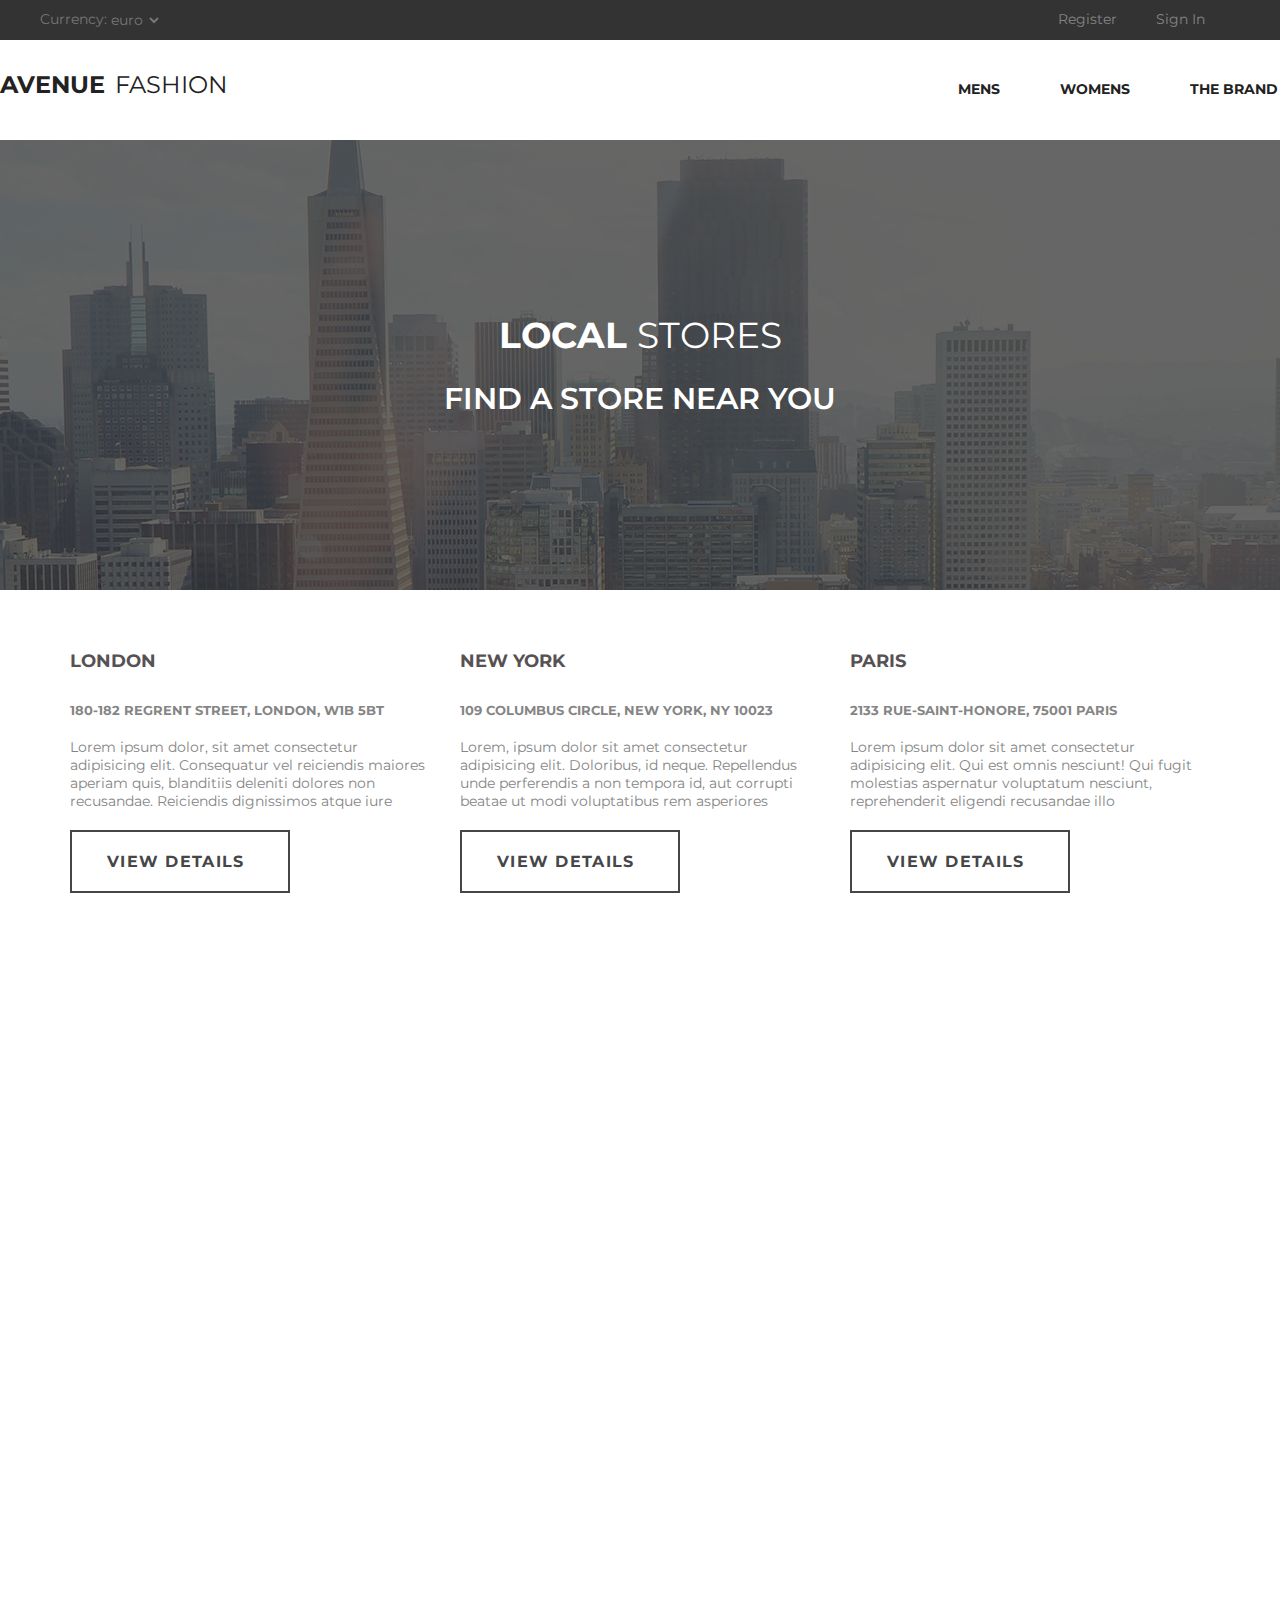
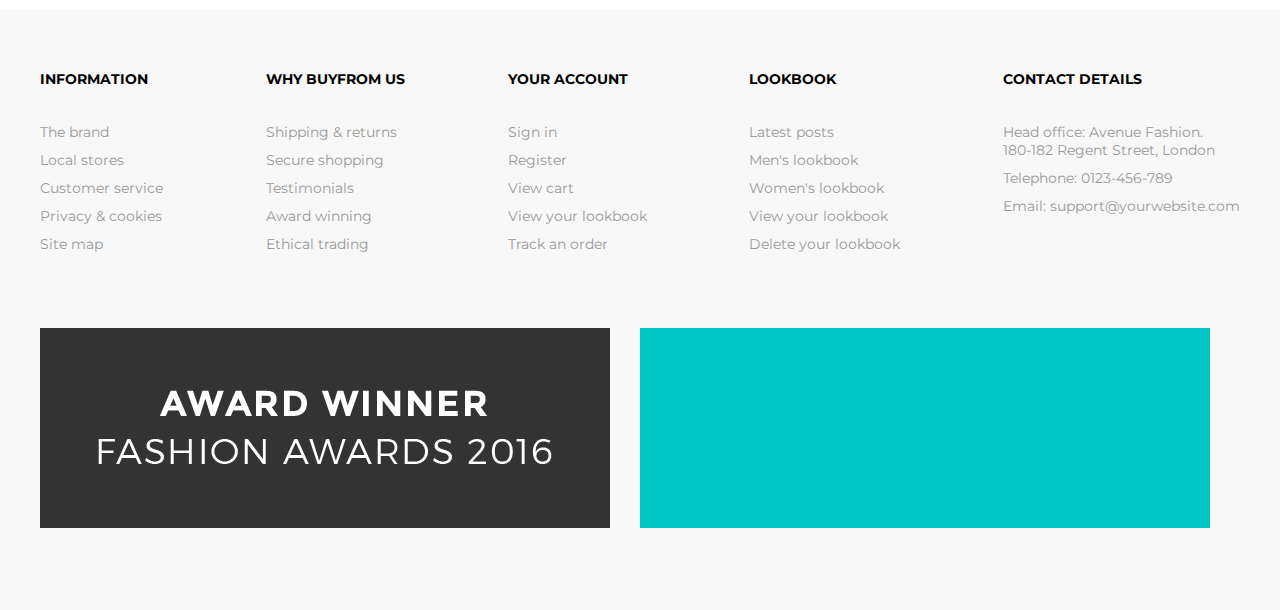
==== local store/index.html @ 42de2091 "Add files via upload" ====
<!DOCTYPE html>
<html lang="en">

<head>
    <meta charset="UTF-8">
    <meta name="viewport" content="width=device-width, initial-scale=1.0">
    <link rel="stylesheet" href="style.css">
    <link rel="stylesheet" href="../libs/css/all.min.css">
    <title>Document</title>
</head>

<body>
    <div class="supheader">
        <div class="supheader_wrapper">
            <div class="wallet_wrapper">
                <p>Currency:</p>
                <select name="wallet" id="">
                    <option value="dollar">dollar</option>
                    <option value="euro" selected>euro</option>
                    <option value="rub">russian ruble</option>
                </select>
            </div>
            <div class="register_wrapper">
                <a href="#">Register</a>
                <a href="#">Sign In</a>
                <div class="cart">
                </div>
            </div>
        </div>
    </div>
    <header class="header">
        <div class="header_container">
            <div class="logo">
                <a class="link_none"
                    href="file:///C:/Users/%D0%94%D0%B0%D0%BD%D0%B8%D0%BB/Desktop/online%20store/index.html">
                    <span>avenue</span>
                    <p>fashion</p>
                </a>
            </div>
            <nav class="nav_bar">
                <ul>
                    <li class="list_item">
                        <div class="nav_item"><a href="#">mens</a><i id="chevron" class="fas fa-chevron-down"></i>
                            <div id="hover_div" class="category_hover">
                                <div class="cols_wrapper">
                                    <div id="margin4col" class="col">
                                        <h3>casuals</h3>
                                        <ul>
                                            <li><a href="#">Jackets</a></li>
                                            <li><a href="#">Hoodies & Sweatshirts</a></li>
                                            <li><a href="#">Polo Shirts</a></li>
                                            <li><a href="#">Sportswear</a></li>
                                            <li><a href="#">Trousers & Chinos</a></li>
                                            <li><a href="#">T-Shirts</a></li>
                                        </ul>
                                    </div>
                                    <div class="col">
                                        <h3>formal</h3>
                                        <ul>
                                            <li><a href="">Jackets</a></li>
                                            <li><a href="">Shirts</a></li>
                                            <li><a href="">Suits</a></li>
                                            <li><a href="">Trousers</a></li>
                                        </ul>
                                    </div>
                                </div>
                                <div class="sale_banner">
                                    <p>autumn sale! <br>up to 50% off</p>
                                </div>
                            </div>
                        </div>
                    </li>
                    <li class="list_item">
                        <div class="nav_item"><a href="#">womens</a><i id="chevron" class="fas fa-chevron-down"></i>
                        </div>
                    </li>
                    <li class="list_item"><a href="file:///C:/Users/Данил/Desktop/online%20store/the%20brand/index.html">the brand</a></li>
                    <li class="list_item">
                        <div class="nav_item"><a href="file:///C:/Users/Данил/Desktop/online%20store/local%20store/index.html">local stores</a></div>
                    </li>
                    <li class="list_item">
                        <div class="nav_item"><a href="file:///C:/Users/Данил/Desktop/online%20store/lookbook/index.html">look book</a><i id="chevron" class="fas fa-chevron-down"></i>
                            <div id="lookbook_hover" class="category_hover">
                                <div class="cols_wrapper">
                                    <div id="margin4col" class="col">
                                        <h3>our lookbooks</h3>
                                        <ul>
                                            <li><a href="#">Latest Post (mixed)</a></li>
                                            <li><a href="#">Men's Lookbook</a></li>
                                            <li><a href="#">Women's Lookbook</a></li>
                                        </ul>
                                    </div>
                                    <div class="col">
                                        <h3>your lookbook</h3>
                                        <ul>
                                            <li><a href="">View and Edit</a></li>
                                            <li><a href="">Share</a></li>
                                            <li><a href="">Delete</a></li>
                                        </ul>
                                    </div>
                                </div>
                                <div class="sale_banner">
                                    <p>autumn sale! <br>up to 50% off</p>
                                </div>
                            </div>
                        </div>
                    </li>
                </ul>
            </nav>
        </div>
    </header>
    <section class="product_header">
        <div class="header_wrapper">
            <h2>local <span class="header_word">stores</span></h2>
            <p>find a store near you</p>
        </div>
    </section>
    <section class="main_map">
        <div class="store_selector">
            <div class="choose_store">
                <h2 class="store_city">london</h2>
                <p class="store_location">180-182 regrent street, london, w1b 5bt</p>
                <p class="about_store">Lorem ipsum dolor, sit amet consectetur adipisicing elit. Consequatur vel
                    reiciendis maiores aperiam quis, blanditiis deleniti dolores non recusandae. Reiciendis dignissimos
                    atque iure</p>
                <div onclick="londonBtn()" class="btn_selector">
                    <p class="btn_text">view details</p>
                </div>
            </div>
            <div class="choose_store">
                <h2 class="store_city">new york</h2>
                <p class="store_location">109 columbus circle, new york, ny 10023</p>
                <p class="about_store">Lorem, ipsum dolor sit amet consectetur adipisicing elit. Doloribus, id neque.
                    Repellendus unde perferendis a non tempora id, aut corrupti beatae ut modi voluptatibus rem
                    asperiores</p>
                <div onclick="newyorkBtn()" class="btn_selector">
                    <p class="btn_text">view details</p>
                </div>
            </div>
            <div class="choose_store">
                <h2 class="store_city">paris</h2>
                <p class="store_location">2133 rue-saint-honore, 75001 paris</p>
                <p class="about_store">Lorem ipsum dolor sit amet consectetur adipisicing elit. Qui est omnis nesciunt!
                    Qui fugit molestias aspernatur voluptatum nesciunt, reprehenderit eligendi recusandae illo</p>
                <div onclick="parisBtn()" class="btn_selector">
                    <p class="btn_text">view details</p>
                </div>
            </div>
        </div>
        <div class="map_wrapper">
            <div id="london" class="city_wrapper">
                <div class="map_part">
                    <p><iframe
                            src="https://www.google.com/maps/embed?pb=!1m18!1m12!1m3!1d2483.035414098604!2d-0.14215068422982183!3d51.51256627963594!2m3!1f0!2f0!3f0!3m2!1i1024!2i768!4f13.1!3m3!1m2!1s0x487604d576c6b99d%3A0x87c65093907cdfd8!2zMTgwLCAxODIgUmVnZW50IFN0LCBTb2hvLCBMb25kb24gVzFCIDVUTiwg0JLQtdC70LjQutC-0LHRgNC40YLQsNC90LjRjw!5e0!3m2!1sru!2sua!4v1598615468527!5m2!1sru!2sua"
                            width="100%" height="530" frameborder="0" style="border:0;" allowfullscreen=""
                            aria-hidden="false" tabindex="0"></iframe></p>
                </div>
                <div class="info_part">
                    <h2 class="store_city">london</h2>
                    <p class="store_location">180-182 regrent street, london, w1b 5bt</p>
                    <p class="about_store">Lorem ipsum dolor, sit amet consectetur adipisicing elit. Consequatur vel
                        reiciendis maiores aperiam quis, blanditiis deleniti dolores non recusandae. Reiciendis
                        dignissimos atque iure</p>
                    <div class="li_wrapper">
                        <i class="fas fa-map-marker-alt"></i>
                        <p id="location_transform" class="info_location">180-182 regrent street, london, w1b 5bt</p>
                    </div>
                    <div class="li_wrapper">
                        <i class="fas fa-phone-alt"></i>
                        <a href="tel:0123-456-789">Telephone: 0123-456-789</a>
                    </div>
                    <div class="li_wrapper">
                        <i class="fas fa-link"></i>
                        <a href="#">www.yourwebsite.com</a>
                    </div>
                    <div class="li_wrapper">
                        <i class="far fa-envelope"></i>
                        <a href="mailto:support@yourwebsite.com">Email: support@yourwebsite.com</a>
                    </div>
                    <div class="li_wrapper">
                        <i class="far fa-clock"></i>
                        <p>Monday - Friday: 9am to 6pm Saturday: 10am to 6pm Sunday: 10am to 2pm</p>
                    </div>
                    <div class="social_media_wrapper">
                        <a href="https://facebook.com/"><i class="fab fa-facebook-f"></i></a>
                        <a href="https://twitter.com/?lang=ru"><i class="fab fa-twitter"></i></a>
                        <a href="https://www.instagram.com/"><i class="fab fa-instagram"></i></a>
                        <a href="https://www.pinterest.com/"><i class="fab fa-pinterest"></i></a>
                    </div>
                </div>
            </div>
            <div id="newyork" class="city_wrapper">
                <div class="map_part">
                    <p><iframe
                            src="https://www.google.com/maps/embed?pb=!1m18!1m12!1m3!1d3021.714833325958!2d-73.98444318459332!3d40.76829637932581!2m3!1f0!2f0!3f0!3m2!1i1024!2i768!4f13.1!3m3!1m2!1s0x89c258f63cf10429%3A0x21ea18a2c52e7ca7!2zMTA5IENvbHVtYnVzIENpciwgTmV3IFlvcmssIE5ZIDEwMDE5LCDQodCo0JA!5e0!3m2!1sru!2sua!4v1598618030978!5m2!1sru!2sua"
                            width="100%" height="530" frameborder="0" style="border:0;" allowfullscreen=""
                            aria-hidden="false" tabindex="0"></iframe></p>
                </div>
                <div class="info_part">
                    <h2 class="store_city">new york</h2>
                    <p class="store_location">109 columbus circle, new york, ny 10023</p>
                    <p class="about_store">Lorem ipsum dolor, sit amet consectetur adipisicing elit. Consequatur vel
                        reiciendis maiores aperiam quis, blanditiis deleniti dolores non recusandae. Reiciendis
                        dignissimos atque iure</p>
                    <div class="li_wrapper">
                        <i class="fas fa-map-marker-alt"></i>
                        <p id="location_transform" class="info_location">109 columbus circle, new york, ny 10023</p>
                    </div>
                    <div class="li_wrapper">
                        <i class="fas fa-phone-alt"></i>
                        <a href="tel:0123-456-789">Telephone: 0123-456-789</a>
                    </div>
                    <div class="li_wrapper">
                        <i class="fas fa-link"></i>
                        <a href="#">www.yourwebsite.com</a>
                    </div>
                    <div class="li_wrapper">
                        <i class="far fa-envelope"></i>
                        <a href="mailto:support@yourwebsite.com">Email: support@yourwebsite.com</a>
                    </div>
                    <div class="li_wrapper">
                        <i class="far fa-clock"></i>
                        <p>Monday - Friday: 9am to 6pm Saturday: 10am to 6pm Sunday: 10am to 2pm</p>
                    </div>
                    <div class="social_media_wrapper">
                        <a href="https://facebook.com/"><i class="fab fa-facebook-f"></i></a>
                        <a href="https://twitter.com/?lang=ru"><i class="fab fa-twitter"></i></a>
                        <a href="https://www.instagram.com/"><i class="fab fa-instagram"></i></a>
                        <a href="https://www.pinterest.com/"><i class="fab fa-pinterest"></i></a>
                    </div>
                </div>
            </div>
            <div id="paris" class="city_wrapper">
                <div class="map_part">
                    <p><iframe
                            src="https://www.google.com/maps/embed?pb=!1m18!1m12!1m3!1d2624.6961263278786!2d2.3316908156746017!3d48.864004679288!2m3!1f0!2f0!3f0!3m2!1i1024!2i768!4f13.1!3m3!1m2!1s0x47e66e257ab8a9d9%3A0x60ac8c5b948a55ef!2zUnVlIFNhaW50LUhvbm9yw6ksIFBhcmlzLCDQpNGA0LDQvdGG0LjRjw!5e0!3m2!1sru!2sua!4v1598617977160!5m2!1sru!2sua"
                            width="100%" height="530" frameborder="0" style="border:0;" allowfullscreen=""
                            aria-hidden="false" tabindex="0"></iframe></p>
                </div>
                <div class="info_part">
                    <h2 class="store_city">paris</h2>
                    <p class="store_location">2133 rue-saint-honore, 75001 paris</p>
                    <p class="about_store">Lorem ipsum dolor, sit amet consectetur adipisicing elit. Consequatur vel
                        reiciendis maiores aperiam quis, blanditiis deleniti dolores non recusandae. Reiciendis
                        dignissimos atque iure</p>
                    <div class="li_wrapper">
                        <i class="fas fa-map-marker-alt"></i>
                        <p id="location_transform" class="info_location">2133 rue-saint-honore, 75001 paris</p>
                    </div>
                    <div class="li_wrapper">
                        <i class="fas fa-phone-alt"></i>
                        <a href="tel:0123-456-789">Telephone: 0123-456-789</a>
                    </div>
                    <div class="li_wrapper">
                        <i class="fas fa-link"></i>
                        <a href="#">www.yourwebsite.com</a>
                    </div>
                    <div class="li_wrapper">
                        <i class="far fa-envelope"></i>
                        <a href="mailto:support@yourwebsite.com">Email: support@yourwebsite.com</a>
                    </div>
                    <div class="li_wrapper">
                        <i class="far fa-clock"></i>
                        <p>Monday - Friday: 9am to 6pm Saturday: 10am to 6pm Sunday: 10am to 2pm</p>
                    </div>
                    <div class="social_media_wrapper">
                        <a href="https://facebook.com/"><i class="fab fa-facebook-f"></i></a>
                        <a href="https://twitter.com/?lang=ru"><i class="fab fa-twitter"></i></a>
                        <a href="https://www.instagram.com/"><i class="fab fa-instagram"></i></a>
                        <a href="https://www.pinterest.com/"><i class="fab fa-pinterest"></i></a>
                    </div>
                </div>
            </div>
        </div>
    </section>
    <footer class="footer">
        <div class="footer_container">
            <div class="footer_top">
                <div class="col">
                    <h3>information</h3>
                    <ul>
                        <li><a href="#">The brand</a></li>
                        <li><a href="#">Local stores</a></li>
                        <li><a href="#">Customer service</a></li>
                        <li><a href="#">Privacy & cookies</a></li>
                        <li><a href="#">Site map</a></li>
                    </ul>
                </div>
                <div class="col">
                    <h3>why buyfrom us</h3>
                    <ul>
                        <li><a href="#">Shipping & returns</a></li>
                        <li><a href="#">Secure shopping</a></li>
                        <li><a href="#">Testimonials</a></li>
                        <li><a href="#">Award winning</a></li>
                        <li><a href="#">Ethical trading</a></li>
                    </ul>
                </div>
                <div class="col">
                    <h3>your account</h3>
                    <ul>
                        <li><a href="#">Sign in</a></li>
                        <li><a href="#">Register</a></li>
                        <li><a href="#">View cart</a></li>
                        <li><a href="#">View your lookbook</a></li>
                        <li><a href="#">Track an order</a></li>
                    </ul>
                </div>
                <div class="col">
                    <h3>lookbook</h3>
                    <ul>
                        <li><a href="#">Latest posts</a></li>
                        <li><a href="#">Men's lookbook</a></li>
                        <li><a href="#">Women's lookbook</a></li>
                        <li><a href="#">View your lookbook</a></li>
                        <li><a href="#">Delete your lookbook</a></li>
                    </ul>
                </div>
                <div class="col">
                    <h3>contact details</h3>
                    <ul>
                        <li><a
                                href="https://www.google.com/maps/place/180+Regent+St,+Soho,+London+W1B+5TJ,+%D0%92%D0%B5%D0%BB%D0%B8%D0%BA%D0%BE%D0%B1%D1%80%D0%B8%D1%82%D0%B0%D0%BD%D0%B8%D1%8F/@51.5124696,-0.1420052,17z/data=!3m1!4b1!4m5!3m4!1s0x487604d5767c9015:0x1cf0ab0381c7fd45!8m2!3d51.5124696!4d-0.1398165">Head
                                office: Avenue Fashion. <br>180-182 Regent Street, London</a></li>
                        <li><a href="tel:0123-456-789">Telephone: 0123-456-789</a></li>
                        <li><a href="mailto:support@yourwebsite.com">Email: support@yourwebsite.com</a></li>
                    </ul>
                </div>
            </div>
            <div class="footer_bottom">
                <img src="../img/footer/award.png" alt="">
                <div class="social_media">
                    <div class="social_inner">
                        <a href="https://facebook.com/"><i class="fab fa-facebook-f"></i></a>
                        <a href="https://twitter.com/?lang=ru"><i class="fab fa-twitter"></i></a>
                        <a href="https://www.instagram.com/"><i class="fab fa-instagram"></i></a>
                        <a href="https://www.pinterest.com/"><i class="fab fa-pinterest"></i></a>
                    </div>
                </div>
            </div>
        </div>
    </footer>
    <script src="selector.js" > </script>
</body>

</html>
---- local store/style.css ----
@import url('https://stackpath.bootstrapcdn.com/font-awesome/4.7.0/css/font-awesome.min.css');
@import url('https://fonts.googleapis.com/css2?family=Montserrat:wght@100;300;400;600;700;900&display=swap');
*{
    box-sizing: border-box;
    margin: 0;
    font-family: 'Montserrat', sans-serif;
    font-size: 14px;

}
/*SUPHEADER*/
.supheader{
    background-color:#333333;
    color: #777777;
    height: 40px;
    padding-top: 10px;
    font-size: 13px;
}
.supheader_wrapper{
    width: 1200px;
    margin: 0 auto;
    display: flex;
    justify-content: space-between;
}
.wallet_wrapper{
    display: flex;
}
select{
    border: 0;
    width: 55px;
    background-color:#333333 ;
    color: #777777;
}
.register_wrapper a{
    text-decoration: none;
    color: #858585;
    margin-right: 35px;
    transition: color ease-in 0.2s;
}
.register_wrapper a:hover, .register_wrapper a:focus, .register_wrapper a:active{
    color: #00c8c8;
}
/*HEADER*/
.header{
    height: 100px;
}
.header_container{
    width: 1600px;
    position: relative;
    margin: 0 auto;
    padding-top: 30px;
    display: flex;
    justify-content: space-between;
}
.link_none{
    text-decoration: none;
    color: #222222;
    display: flex;
}   
.logo{
    display: flex;
    text-transform: uppercase;
}
.logo span{
    font-size: 24px;
    font-weight: 700;
}
.logo p{
    font-size: 24px;
    margin-left: 10px;
    font-weight: 400;
}
.list_item{
    list-style-type: none;
    text-transform: uppercase;
    margin-left: 60px;
    margin-top: 10px;
}
.nav_bar a{
    text-decoration: none;
    font-weight: 700;
    color: #222222;
    transition: color .2s ease-in;
    margin-bottom: 5px;
}
.nav_bar ul{
    display: flex;
}
.nav_bar a:hover, .nav_bar a:active, .nav_bar a:focus{
    color: #00c8c8;
}
.nav_bar a:focus ~ #chevron{
    color: #00c8c8;
}
.nav_bar a:hover ~ #chevron{
    color: #00c8c8;
}
.nav_bar a:hover ~.category_hover{
    opacity: 1;
}
.nav_bar a:focus ~.category_hover{
    opacity: 1;
}

.nav_item{
    display: flex;
    flex-direction: column;
}
.nav_item i{
    transition: color .2s ease-in;
}
.category_hover{
    opacity: 0;
    position: absolute;
    width: 460px;
    height: 530px;
    background: #f8f8f8;
    top: 80px;
    right: 200px;
    transition: all .2s ease-in;
    -webkit-box-shadow: 0px 21px 39px -4px rgba(0,0,0,0.63);
    -moz-box-shadow: 0px 21px 39px -4px rgba(0,0,0,0.63);
    box-shadow: 0px 21px 39px -4px rgba(0,0,0,0.63);
}
.category_hover a{
    font-size: 14px;
    text-transform: none;
    font-weight: 400;
}
.category_hover ul{
    display: block;
}
.category_hover li{
    margin-left: 0;
}

.cols_wrapper{
    display: flex;  
}
.category_hover .col{
    margin-top: 30px;
    margin-bottom: 55px;
}
#margin4col{
    margin-left: 30px;
    margin-right: 80px;
}
.sale_banner{
    text-align: center;
    color: #ffff;
    width: 400px;
    height: 200px;
    background-color: #333333;
    margin-left: 30px;
}
.sale_banner p{
    font-size: 36px;
    font-weight: 600;
    text-transform: uppercase;
    padding-top: 55px;
}
#lookbook_hover{
    height: 450px;
    right: 20px;
}
/*PRODUCT HEADER*/
.product_header{
    height: 450px;
    background: url(../img/bg/product_header.png) center, no-repeat;
    background-size: cover;
    text-align: center;
}
.header_wrapper{
    padding-top: 150px;
}
.header_wrapper h2{
    font-size: 36px;
    text-transform: uppercase;
    color: #fff;
    line-height: 2.5;
}
.header_word{
    font-size: 36px;
    font-weight: 400;
    text-transform: uppercase;
}
.header_wrapper p{
    font-size: 30px;
    text-transform: uppercase;
    color: #fff;
    font-weight: 600;
}
.selected_product{
    font-size: 30px;
    color: #00c8c8;
}
/*MAIN MAP*/
.main_map{
    height: 1020px;
}
.store_selector{
    width: 1170px;
    margin: 0 auto;
    display: flex;
}
.choose_store{
    width: 370px;
    height: 305px;
    margin-left: 15px;
    margin-right: 15px;
    color: #858585;
}
.store_city{
    margin-top: 60px;
    margin-bottom: 30px;
    font-size: 18px;
    color: #575153;
    text-transform: uppercase;
}
.store_location{
    margin-bottom: 20px;
    text-transform: uppercase;
    font-weight: 700;
    font-size: 13px;
}
.about_store{
    margin-bottom: 20px;
}
.btn_selector{
    border: 2px solid #454647;
    width: 220px;
    cursor: pointer;
    transition: all .2s ease-in;
}
.btn_text{
    font-size: 16px;
    text-transform: uppercase;
    letter-spacing: 0.08em;
    font-weight: 700;
    padding: 20px 35px;
    color: #454647;
    transition: all .2s ease-in;
}
.btn_selector:hover{
    border: 2px solid #00c8c8;
    background: #00c8c8;
}
.btn_selector:hover .btn_text{
    color: #fff;
}
.map_wrapper{
    display: flex;
    overflow: hidden;
}
.city_wrapper{
    display: flex;
    margin-top: 60px;
    transition: all .2s ease-in;
}
.map_part{
    width: 1390px;
    height: 530px;
}
.info_part{
    background: #f8f8f8;
    height: 530px;
    width: 550px;
    padding: 0 75px 0 40px;
    color: #858585;
}
.li_wrapper{
    display: flex;
    margin-bottom: 15px;
}
.li_wrapper i{
    margin-right: 10px;
}
.li_wrapper a{
    text-decoration: none;
    color: #858585;
}
#location_transform{
    text-transform: uppercase;
}
.social_media_wrapper{
    margin-top: 40px;
}
.social_media_wrapper i{
    font-size: 24px;
    color: #858585;
    margin-right: 20px;
    transition: color .2s ease-in;
}
.social_media_wrapper i:hover{
    color: #00c8c8;
}
/*FOOTER*/
.footer{
    height: 600px;
    background-color: #f8f8f8;
}
.footer_container{
    width: 1200px;
    margin: 0 auto;
}
.footer_wrapper{
    display: flex;
    flex-direction: column;
}
.footer_top{
    display: flex;
    justify-content: space-between;
    padding-top: 60px;
}
.col ul{
    list-style-type: none;
    padding-left: 0;
}
.col h3{
    text-transform: uppercase;
    margin-bottom: 30px;
}
.col li{
    padding: 5px 0;
}
.col a{
    text-decoration: none;
    color: #9a9a9a;
    transition: color .2s ease-in;
}
.col a:hover{
    color: #00c8c8;
}
.footer_bottom{
    margin-top: 70px;
    display: flex;
}
.social_media{
    height: 200px;
    width: 570px;
    background-color: #00c8c8;
    margin-left: 30px;
    text-align: center;
    
}
.social_inner{
    width: 280px;
    margin: 0 auto;
    display: flex;
    justify-content: space-between;
}
.social_media i{
    margin-top: 70px;
    font-size: 34px;
    color: #fff;
    transition: color .2s ease-in;
}
.social_media i:hover{
    color: gray;
}
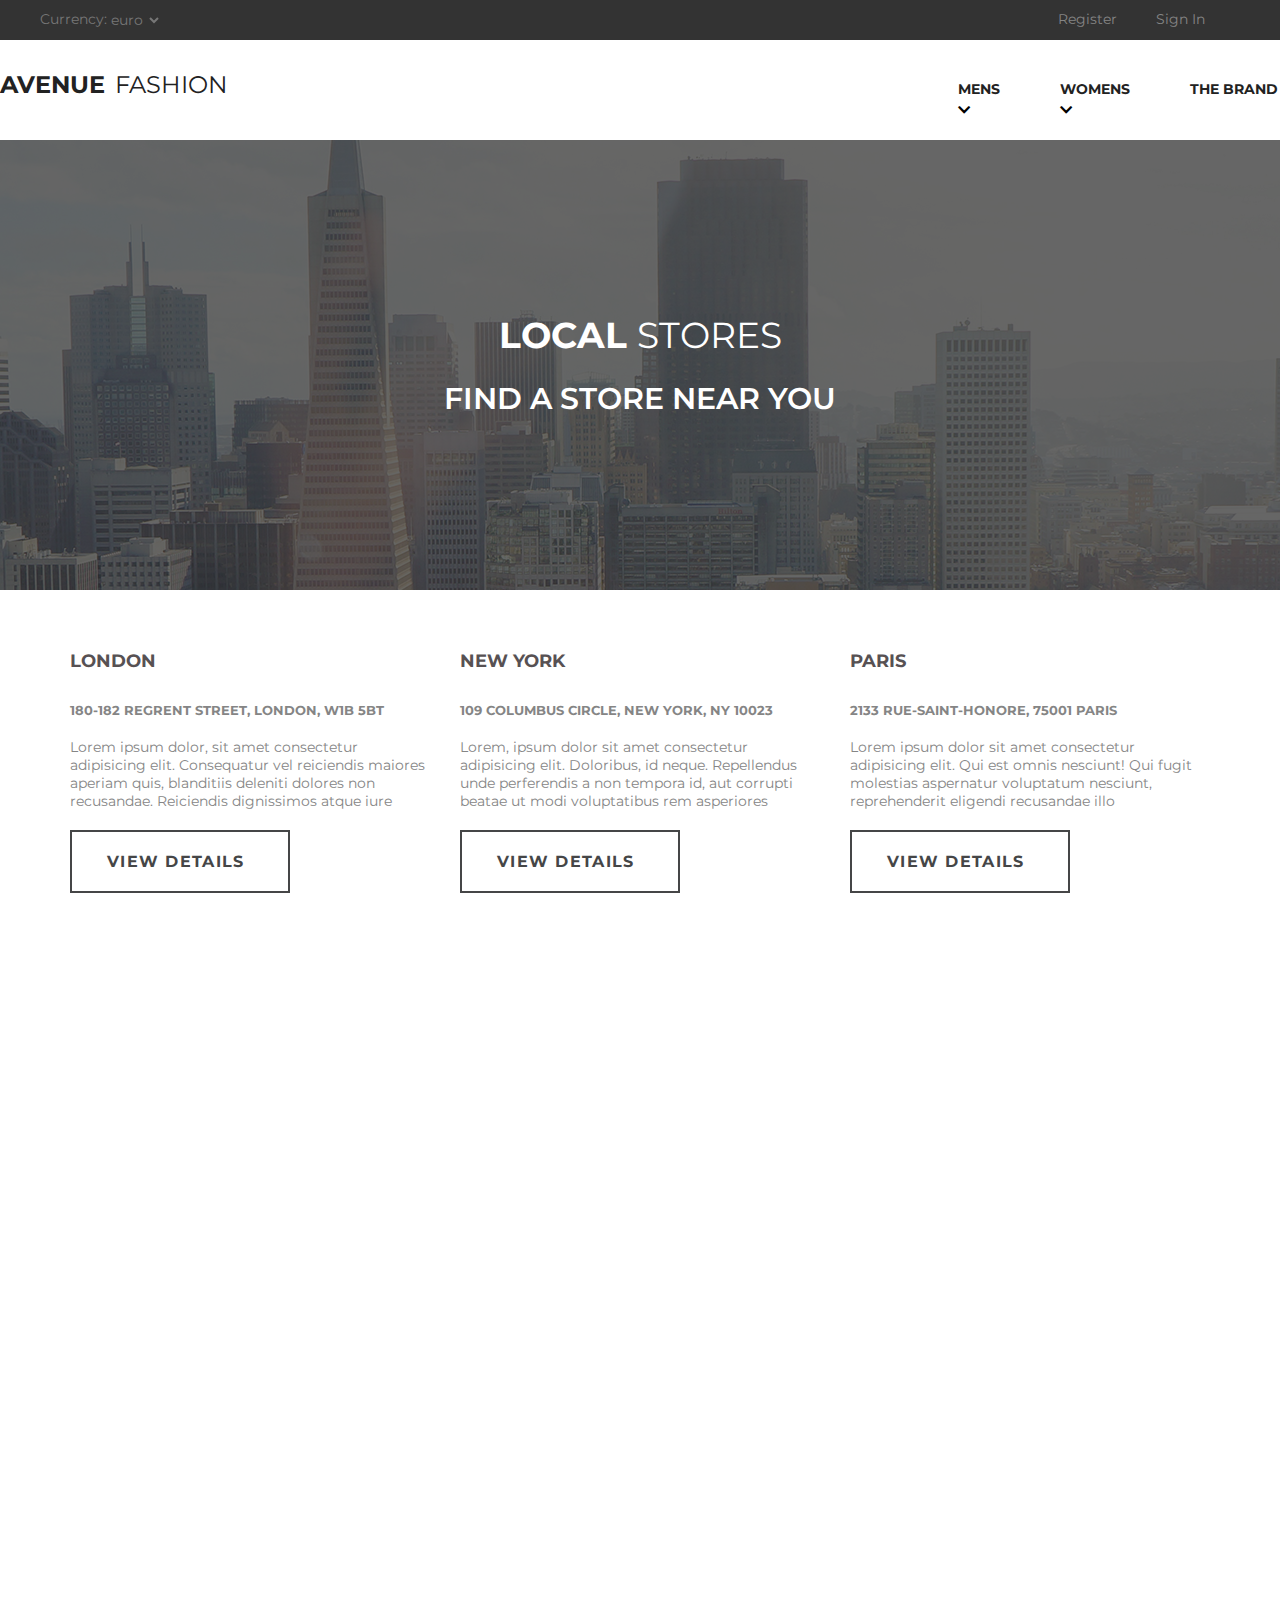
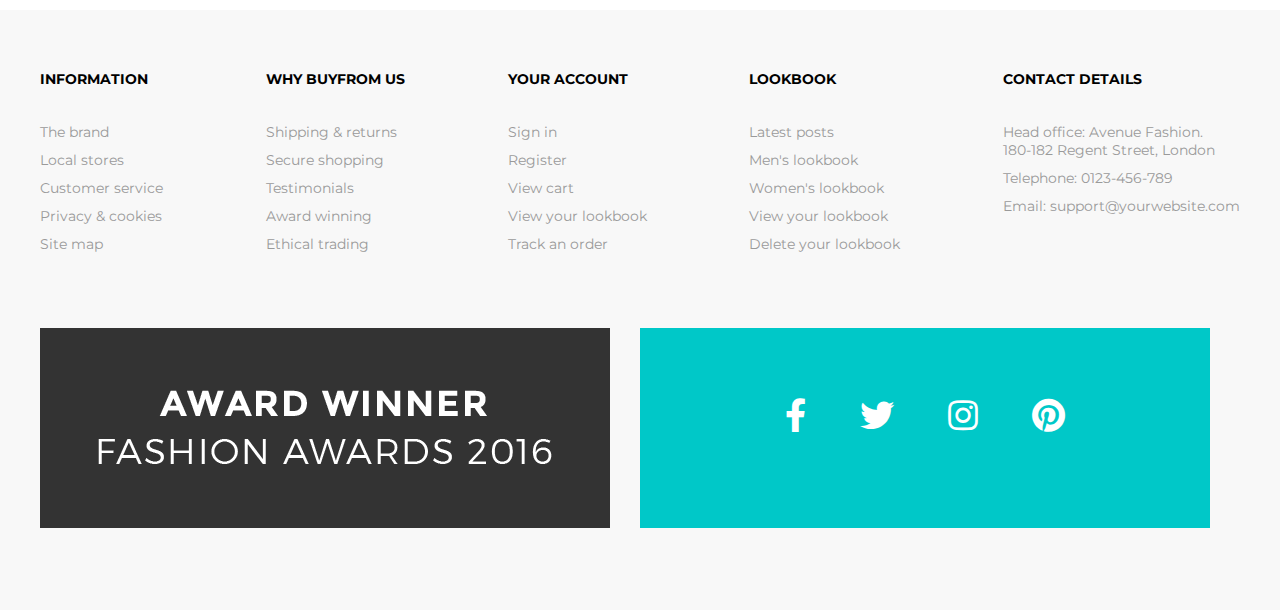
==== commit 62086bc6: "Add files via upload" ====
--- a/local store/index.html
+++ b/local store/index.html
@@ -5,7 +5,7 @@
     <meta charset="UTF-8">
     <meta name="viewport" content="width=device-width, initial-scale=1.0">
     <link rel="stylesheet" href="style.css">
-    <link rel="stylesheet" href="../libs/css/all.min.css">
+    <link href="https://use.fontawesome.com/releases/v5.0.13/css/all.css" rel="stylesheet"> 
     <title>Document</title>
 </head>
 
@@ -22,7 +22,7 @@
             </div>
             <div class="register_wrapper">
                 <a href="#">Register</a>
-                <a href="#">Sign In</a>
+                <a href="../sign in/index.html">Sign In</a>
                 <div class="cart">
                 </div>
             </div>
@@ -32,7 +32,7 @@
         <div class="header_container">
             <div class="logo">
                 <a class="link_none"
-                    href="file:///C:/Users/%D0%94%D0%B0%D0%BD%D0%B8%D0%BB/Desktop/online%20store/index.html">
+                    href="../index.html">
                     <span>avenue</span>
                     <p>fashion</p>
                 </a>
@@ -74,12 +74,12 @@
                         <div class="nav_item"><a href="#">womens</a><i id="chevron" class="fas fa-chevron-down"></i>
                         </div>
                     </li>
-                    <li class="list_item"><a href="file:///C:/Users/Данил/Desktop/online%20store/the%20brand/index.html">the brand</a></li>
+                    <li class="list_item"><a href="../the brand/index.html">the brand</a></li>
                     <li class="list_item">
-                        <div class="nav_item"><a href="file:///C:/Users/Данил/Desktop/online%20store/local%20store/index.html">local stores</a></div>
+                        <div class="nav_item"><a href="../local store/index.html">local stores</a></div>
                     </li>
                     <li class="list_item">
-                        <div class="nav_item"><a href="file:///C:/Users/Данил/Desktop/online%20store/lookbook/index.html">look book</a><i id="chevron" class="fas fa-chevron-down"></i>
+                        <div class="nav_item"><a href="../lookbook/index.html">look book</a><i id="chevron" class="fas fa-chevron-down"></i>
                             <div id="lookbook_hover" class="category_hover">
                                 <div class="cols_wrapper">
                                     <div id="margin4col" class="col">
